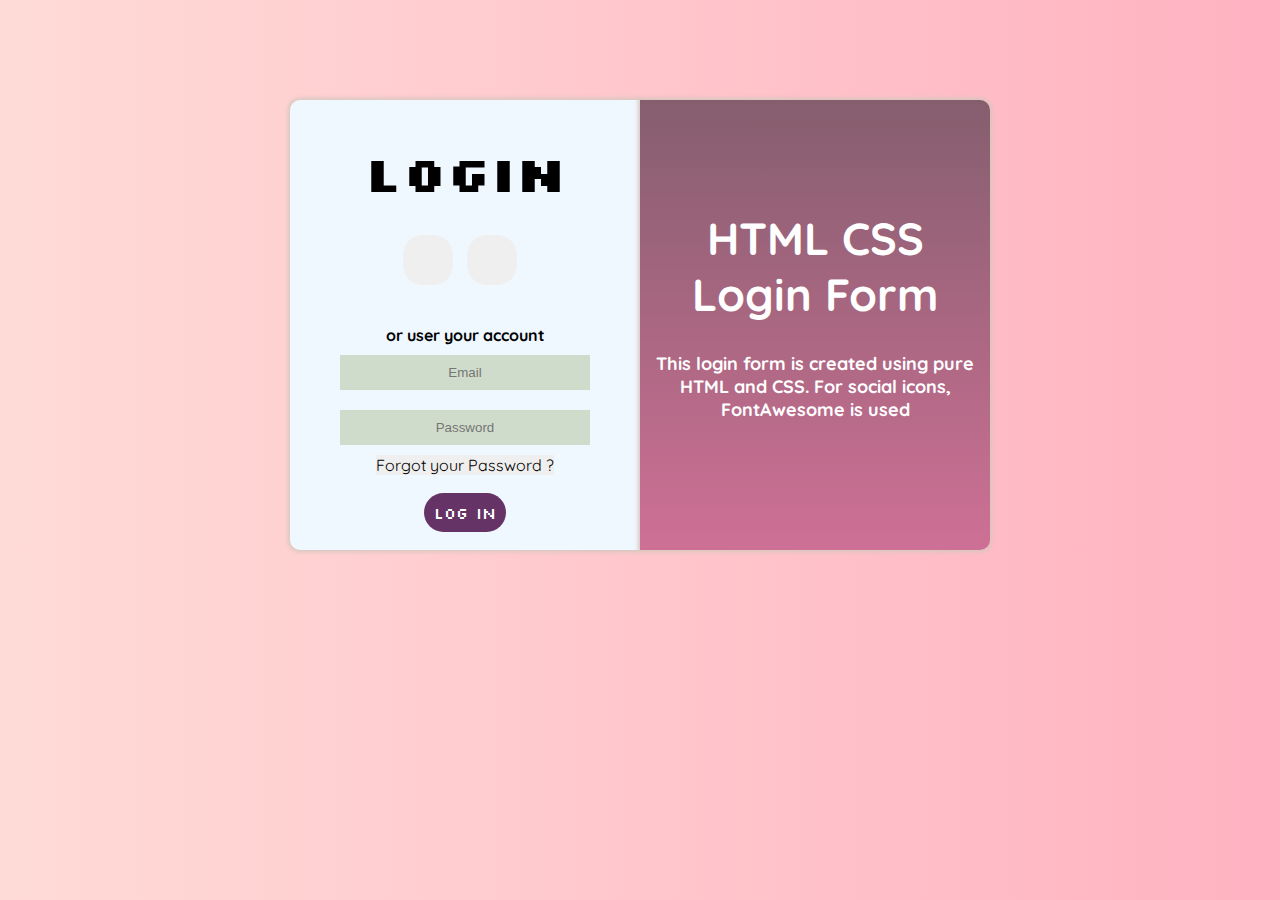
==== Formulario/index.html @ 450f0f8b "Form" ====
<!DOCTYPE html>
<html lang="en">
<head>
    <meta charset="UTF-8">
    <meta http-equiv="X-UA-Compatible" content="IE=edge">
    <meta name="viewport" content="width=device-width, initial-scale=1.0">
    <link rel="stylesheet" href="style.css">
    <title>Document</title>
</head>
<body>
   <div class="container">
        <div class="box1">
            <h1>Login</h1>
            <div class="foto">
                <button><img src="/facebook.png" alt=""></button>
                <button><img src="/twitter.png" alt=""></button>
            </div>
            <h4>or user your account</h4>
            <div class="formulario">
                <input type="email" name="email" placeholder="Email">
                <input type="password" name="senha" placeholder="Password">
            </div>
            <button><a href="#">Forgot your Password ?</a></button> 
            <br>
            <button class="btn-login"><a class="btn-a" href="#">LOG IN</a></button>
        </div> 

        <div class="box2">
            <h1>HTML CSS Login Form</h1>
            <h5>This login form is created using pure HTML and CSS. For social icons, FontAwesome is used</h5>
        </div>
   </div>
</body>
</html>
---- Formulario/style.css ----
@import url('https://fonts.googleapis.com/css2?family=Silkscreen&display=swap');
@import url('https://fonts.googleapis.com/css2?family=Barlow+Condensed:wght@300&family=Quicksand:wght@300;400&display=swap');

*{
    padding: 0;
    margin: 0;
    box-sizing: border-box;
}

body{
    background: linear-gradient(90deg, #ffdbd7, #ffb2c1);
}


.container{
    padding-top: 100px;
    display: flex;
    flex-direction: row;
    align-items: center;
    align-content: center;
    justify-content: center;
}



.box1{
    width: 350px;
    height: 450px;
    text-align: center;
    padding-top: 40px;
    font-family: 'Quicksand', sans-serif;
    border-radius: 10px 0 0 10px;
    background-color: aliceblue;
}

.box1 h1{
    font-family: 'Silkscreen', cursive;
    margin-bottom: 30px;
    font-size: 50px;
}

img{
    width: 40px;
    height: 40x;
    background-color: transparent;
}

.foto button{
    width: 50px;
    height: 50px;
    border-radius: 20px;
    margin: 0 10px 0 0;
    padding: 1px;
}


.box2{
    width: 350px;
    height: 450px;
    text-align: center;
    padding-top: 100px;
    font-family: 'Quicksand', sans-serif;
    border-radius: 0 10px 10px 0;
    background: linear-gradient(360deg, #ce7095, #855e6e);
}


h4{
    margin-top: 40px;
}

.formulario input{
    width: 250px;
    height: 35px;
    margin: 10px;
    text-align: center;
    background-color: #d0dccb;
    border: none;    
}

button{
    text-decoration: none;  
    border: none;
    margin-bottom: 10px;
    font-family: 'Quicksand', sans-serif;
}

.btn-login{
    border: none;
    margin-top: 8px;
    font-size: 20px;
    font-family: 'Silkscreen', cursive;
    background-color: #663366;
    color: white;
    border-radius: 20px;
    padding: 5px 10px 8px 10px;
}

.btn-a{
    color: white;
}

a{
    text-decoration: none;
    color: black;
    font-size: medium;
    margin-top: 5px;

}

.box1, .box2{
    box-shadow: 0 0 4px 2px #d7c7be;
}

.box2 h1{
    font-size: 45px;
    margin-bottom: 20px;
    padding: 10px;
    color: white;
}

.box2 h5{
    font-size: 18px;
    color: white;
}
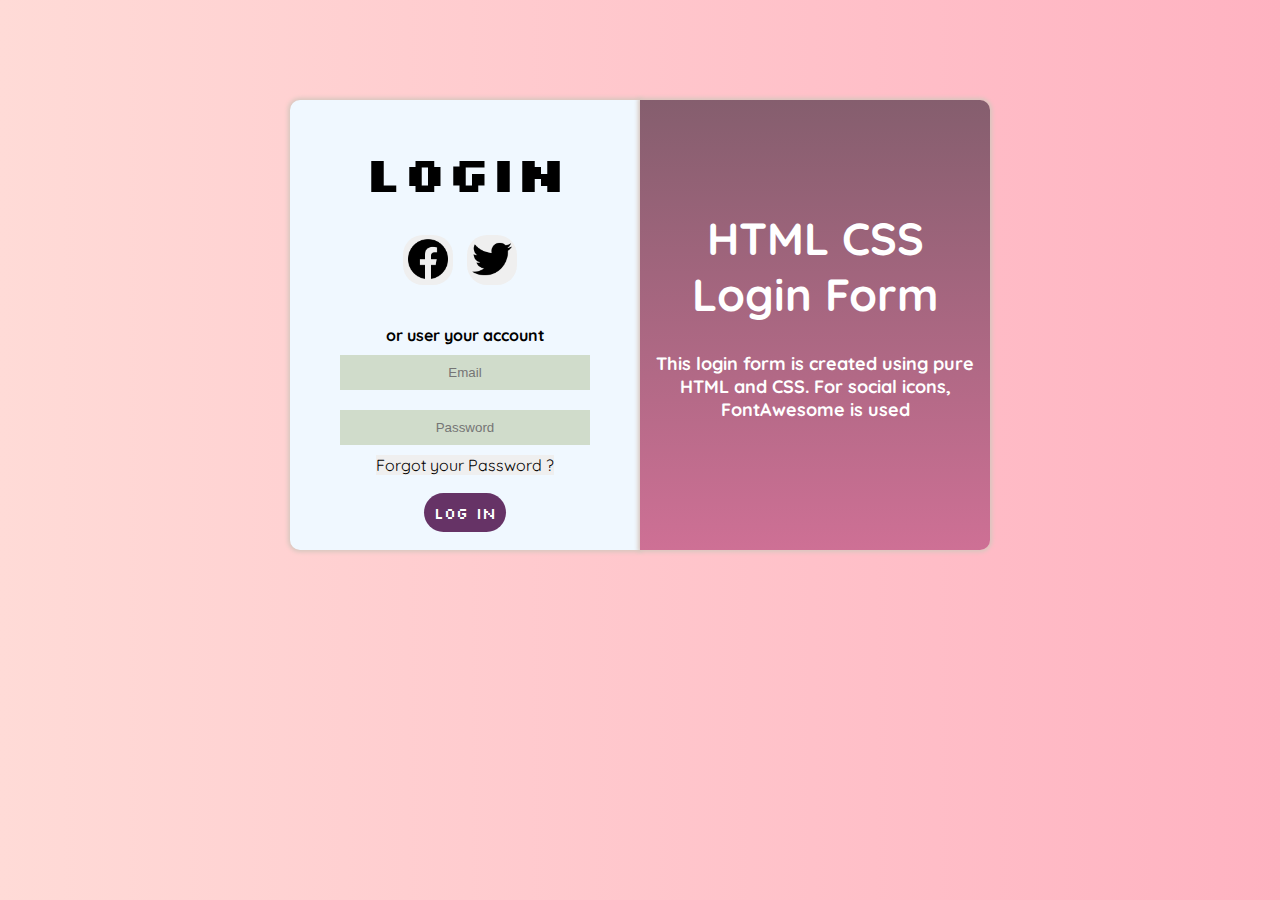
==== commit afb64439: "Update index.html" ====
--- a/Formulario/index.html
+++ b/Formulario/index.html
@@ -12,8 +12,8 @@
         <div class="box1">
             <h1>Login</h1>
             <div class="foto">
-                <button><img src="/facebook.png" alt=""></button>
-                <button><img src="/twitter.png" alt=""></button>
+                <button><img src="/Formulario/facebook.png" alt=""></button>
+                <button><img src="/Formulario/twitter.png " alt=""></button>
             </div>
             <h4>or user your account</h4>
             <div class="formulario">
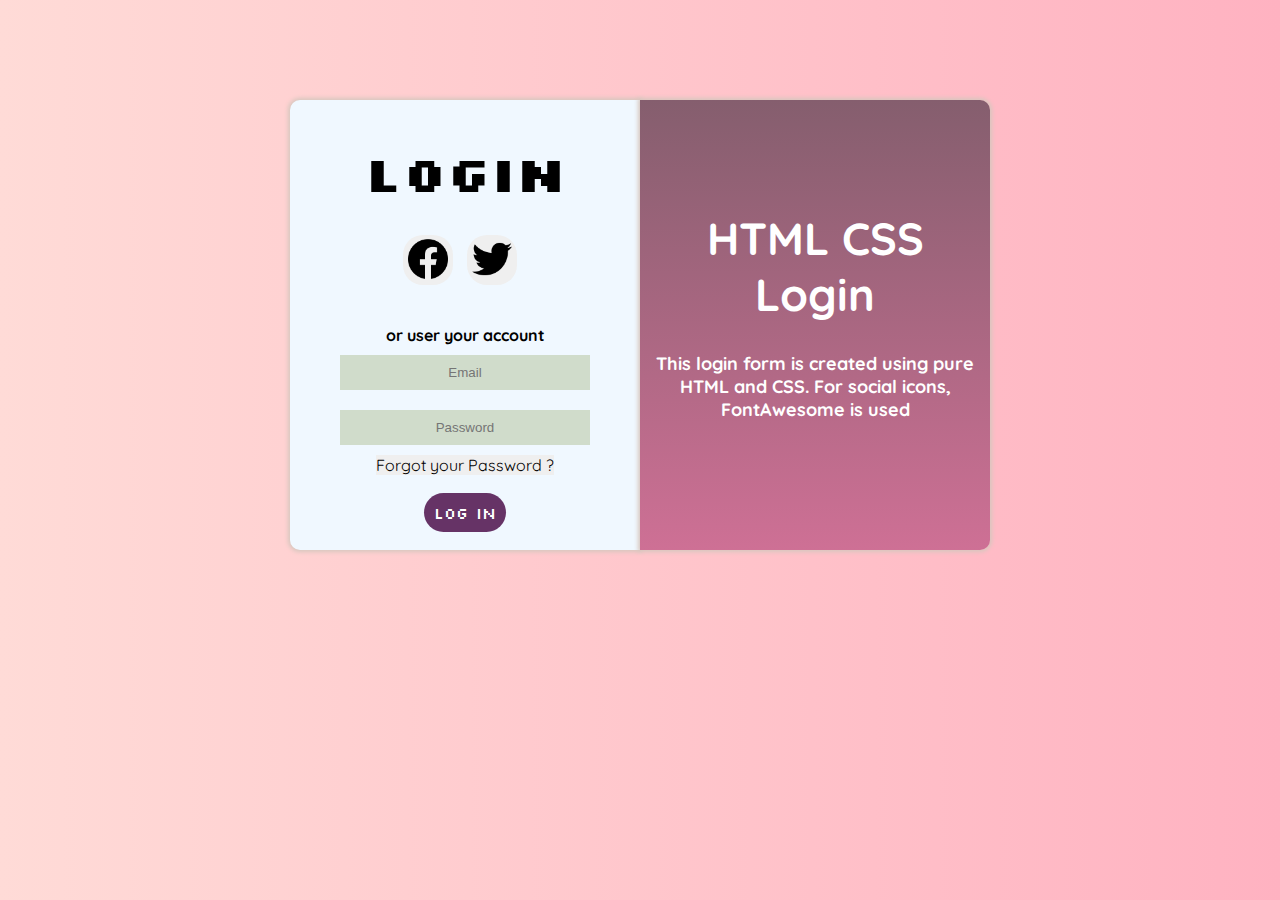
==== commit 491a6f94: "Criação de um formulario" ====
--- a/Formulario/index.html
+++ b/Formulario/index.html
@@ -26,7 +26,7 @@
         </div> 
 
         <div class="box2">
-            <h1>HTML CSS Login Form</h1>
+            <h1>HTML CSS Login</h1>
             <h5>This login form is created using pure HTML and CSS. For social icons, FontAwesome is used</h5>
         </div>
    </div>
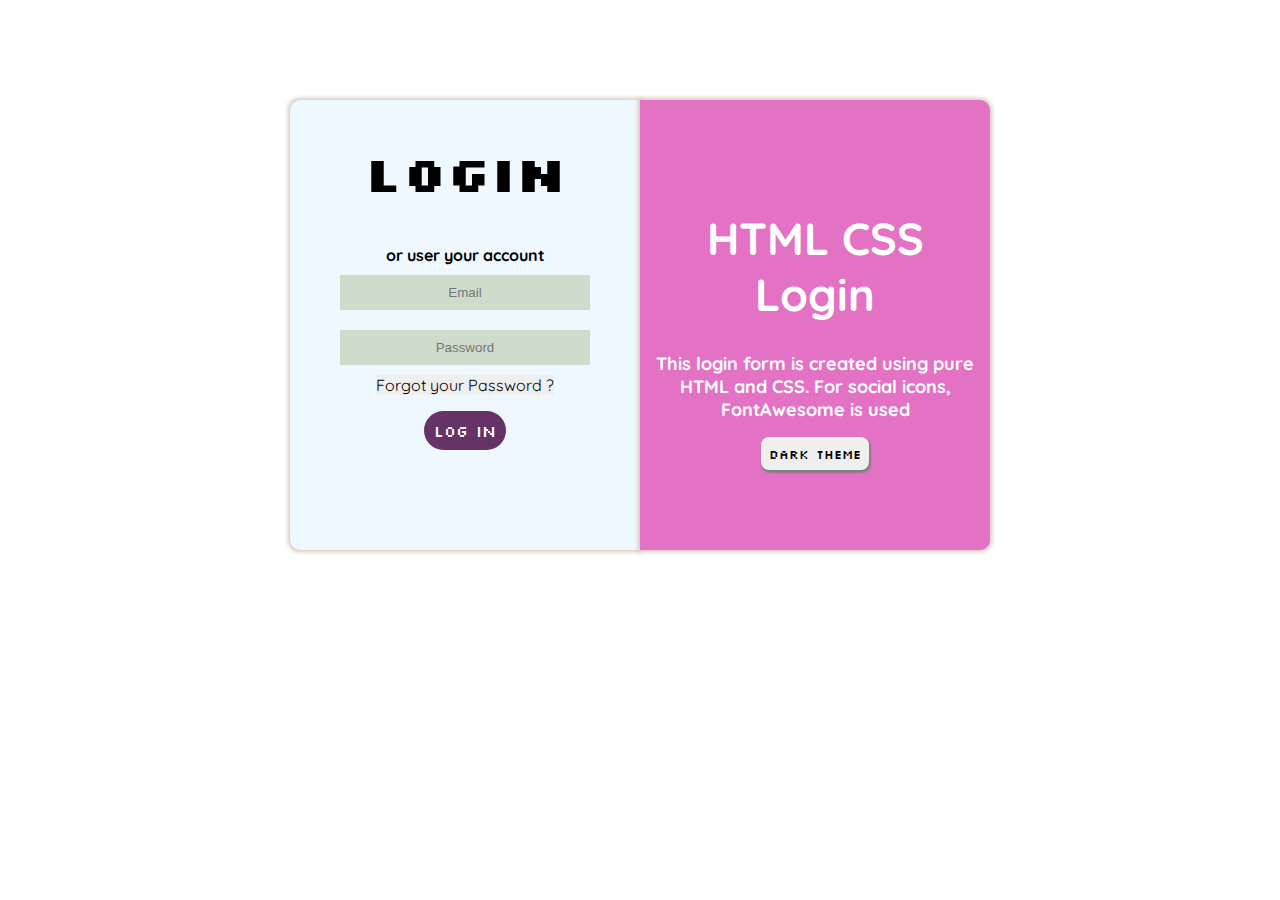
==== commit 63ccbebe: "add dark theme" ====
--- a/Formulario/index.html
+++ b/Formulario/index.html
@@ -1,34 +1,37 @@
 <!DOCTYPE html>
 <html lang="en">
-<head>
-    <meta charset="UTF-8">
-    <meta http-equiv="X-UA-Compatible" content="IE=edge">
-    <meta name="viewport" content="width=device-width, initial-scale=1.0">
-    <link rel="stylesheet" href="style.css">
+  <head>
+    <meta charset="UTF-8" />
+    <meta http-equiv="X-UA-Compatible" content="IE=edge" />
+    <meta name="viewport" content="width=device-width, initial-scale=1.0" />
+    <link rel="stylesheet" href="style.css" />
     <title>Document</title>
-</head>
-<body>
-   <div class="container">
-        <div class="box1">
-            <h1>Login</h1>
-            <div class="foto">
-                <button><img src="/Formulario/facebook.png" alt=""></button>
-                <button><img src="/Formulario/twitter.png " alt=""></button>
-            </div>
-            <h4>or user your account</h4>
-            <div class="formulario">
-                <input type="email" name="email" placeholder="Email">
-                <input type="password" name="senha" placeholder="Password">
-            </div>
-            <button><a href="#">Forgot your Password ?</a></button> 
-            <br>
-            <button class="btn-login"><a class="btn-a" href="#">LOG IN</a></button>
-        </div> 
+  </head>
+  <body>
+    <div class="container">
+      <div class="box1">
+        <h1>Login</h1>
+        <h4>or user your account</h4>
+        <div class="formulario">
+          <input type="email" name="email" placeholder="Email" />
+          <input type="password" name="senha" placeholder="Password" />
+        </div>
+        <button class="ForgotPass"><a href="#">Forgot your Password ?</a></button>
+        <br />
+        <button class="btn-login"><a class="btn-a" href="#">LOG IN</a></button>
+      </div>
 
-        <div class="box2">
-            <h1>HTML CSS Login</h1>
-            <h5>This login form is created using pure HTML and CSS. For social icons, FontAwesome is used</h5>
+      <div class="box2">
+        <h1>HTML CSS Login</h1>
+        <h5>
+          This login form is created using pure HTML and CSS. For social icons,
+          FontAwesome is used
+        </h5>
+        <div class="boxBnt">
+            <button class="btnTheme" onclick="trocarTema()">Dark Theme</button>
         </div>
-   </div>
-</body>
-</html>+      </div>
+    </div>
+    <script src="darkTheme.js"></script>
+  </body>
+</html>
--- a/Formulario/style.css
+++ b/Formulario/style.css
@@ -8,14 +8,14 @@
 }
 
 body{
-    background: linear-gradient(90deg, #ffdbd7, #ffb2c1);
+    width: 100vw;
+    height: 100vh;
 }
 
 
 .container{
     padding-top: 100px;
     display: flex;
-    flex-direction: row;
     align-items: center;
     align-content: center;
     justify-content: center;
@@ -45,14 +45,6 @@
     background-color: transparent;
 }
 
-.foto button{
-    width: 50px;
-    height: 50px;
-    border-radius: 20px;
-    margin: 0 10px 0 0;
-    padding: 1px;
-}
-
 
 .box2{
     width: 350px;
@@ -61,7 +53,7 @@
     padding-top: 100px;
     font-family: 'Quicksand', sans-serif;
     border-radius: 0 10px 10px 0;
-    background: linear-gradient(360deg, #ce7095, #855e6e);
+    background-color: #e372c5;
 }
 
 
@@ -76,13 +68,6 @@
     text-align: center;
     background-color: #d0dccb;
     border: none;    
-}
-
-button{
-    text-decoration: none;  
-    border: none;
-    margin-bottom: 10px;
-    font-family: 'Quicksand', sans-serif;
 }
 
 .btn-login{
@@ -122,4 +107,24 @@
 .box2 h5{
     font-size: 18px;
     color: white;
+}
+
+.btnTheme{
+    padding: 0.5rem;
+    border-radius: 0.5rem;
+    border: none;
+    box-shadow: 1px 2px 2px 1px gray;
+    font-weight:normal;
+    font-family: 'Silkscreen', cursive;
+    cursor: pointer;
+}
+
+.boxBnt{
+    margin: 1rem;
+}
+
+.ForgotPass{
+    border: none;
+    font-family: 'Quicksand', sans-serif;
+    margin-bottom: 0.5rem;
 }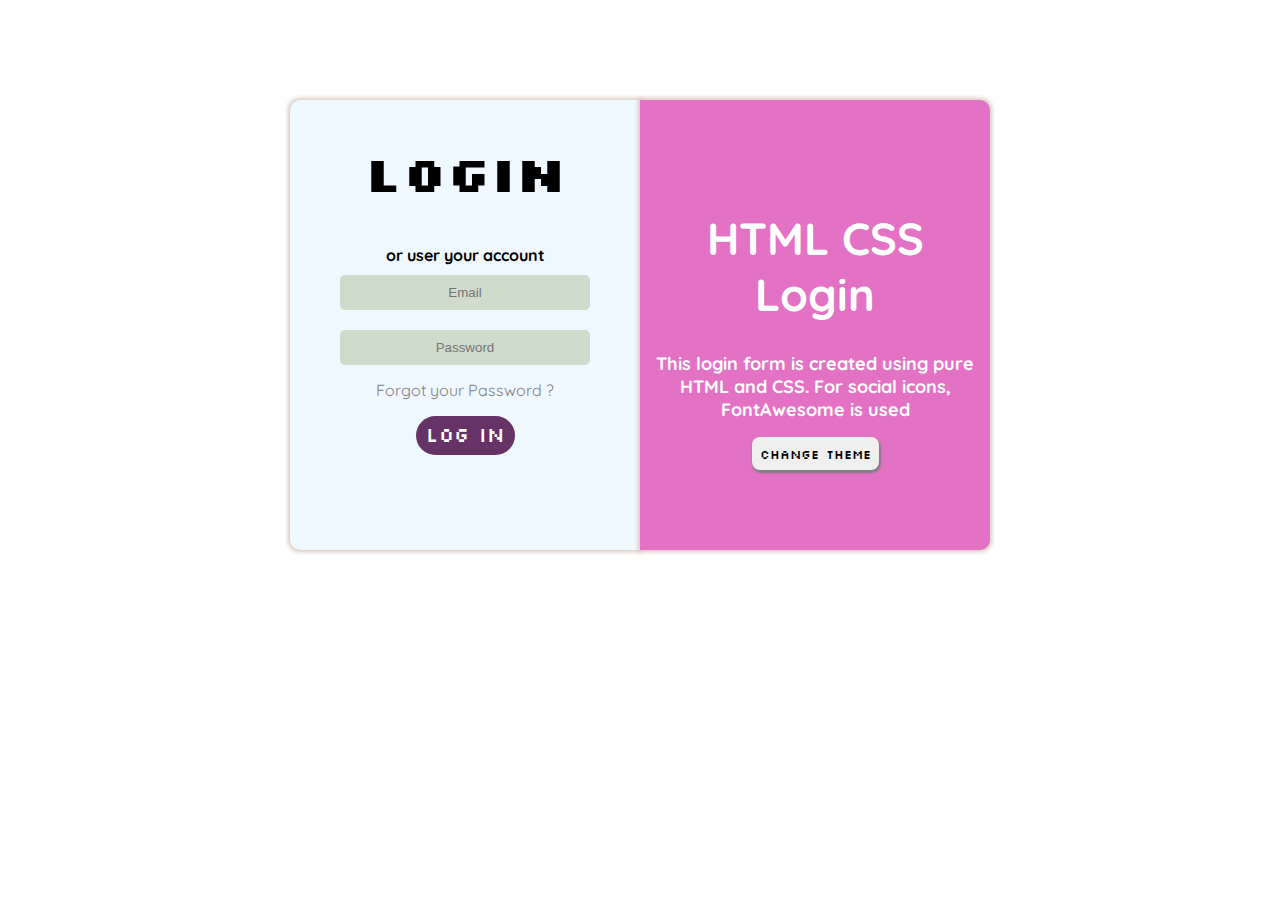
==== commit 5f4ad10f: "adicionando outro tema ao meu primeiro projeto HTML e CSS" ====
--- a/Formulario/index.html
+++ b/Formulario/index.html
@@ -28,7 +28,7 @@
           FontAwesome is used
         </h5>
         <div class="boxBnt">
-            <button class="btnTheme" onclick="trocarTema()">Dark Theme</button>
+            <button class="btnTheme" id="btn">Change Theme</button>
         </div>
       </div>
     </div>
--- a/Formulario/style.css
+++ b/Formulario/style.css
@@ -7,11 +7,53 @@
     box-sizing: border-box;
 }
 
+:root{
+    --box1:aliceblue;
+    --box2:#e372c5;
+    --inputForm:#d0dccb;
+    --backButton:#663366;
+    --colorButton:white;
+    --buttonA:white;
+    --sombra: 0 0 4px 2px #d7c7be;
+    --forgot:gray;
+    --tituloBox2:white;
+    --sombra2:1px 2px 2px 1px gray;
+    --fundo:#3a323200;
+    --titulo:black;
+
+}
+
+.dark:root{
+    --box1:#d83018;
+    --box2:#f07848;
+    --inputForm:#fdfcce;
+    --backButton:#343838;
+    --colorButton:white;
+    --buttonA:white;
+    --sombra: 0 0 4px 2px #2b1f18;
+    --tituloBox2:#343838;
+    --sombra2:1px 2px 2px 1px gray;
+    --fundo:#3a3232;
+    --forgot:white;
+    --titulo:white;
+}
+
 body{
+    transition: 1s;
     width: 100vw;
     height: 100vh;
+    background-color:var(--fundo);
 }
 
+a{
+    text-decoration: none;
+    color: var(--forgot);
+}
+
+input{
+    outline: none;
+    border-radius: 5px;
+}
 
 .container{
     padding-top: 100px;
@@ -19,6 +61,10 @@
     align-items: center;
     align-content: center;
     justify-content: center;
+}
+
+h1,h4{
+    color: var(--titulo);
 }
 
 
@@ -30,7 +76,7 @@
     padding-top: 40px;
     font-family: 'Quicksand', sans-serif;
     border-radius: 10px 0 0 10px;
-    background-color: aliceblue;
+    background-color: var(--box1);
 }
 
 .box1 h1{
@@ -53,7 +99,7 @@
     padding-top: 100px;
     font-family: 'Quicksand', sans-serif;
     border-radius: 0 10px 10px 0;
-    background-color: #e372c5;
+    background-color: var(--box2);
 }
 
 
@@ -61,12 +107,12 @@
     margin-top: 40px;
 }
 
-.formulario input{
+input{
     width: 250px;
     height: 35px;
     margin: 10px;
     text-align: center;
-    background-color: #d0dccb;
+    background-color: var(--inputForm);
     border: none;    
 }
 
@@ -75,45 +121,44 @@
     margin-top: 8px;
     font-size: 20px;
     font-family: 'Silkscreen', cursive;
-    background-color: #663366;
-    color: white;
+    background-color: var(--backButton);
+    color: var(--colorButton);
     border-radius: 20px;
     padding: 5px 10px 8px 10px;
 }
 
 .btn-a{
-    color: white;
+    color: var(--buttonA);
 }
 
-a{
+.ForgotPass{
     text-decoration: none;
-    color: black;
+    background-color: transparent;
     font-size: medium;
     margin-top: 5px;
-
 }
 
 .box1, .box2{
-    box-shadow: 0 0 4px 2px #d7c7be;
+    box-shadow:var(--sombra);
 }
 
 .box2 h1{
     font-size: 45px;
     margin-bottom: 20px;
     padding: 10px;
-    color: white;
+    color: var(--tituloBox2);
 }
 
 .box2 h5{
     font-size: 18px;
-    color: white;
+    color: var(--tituloBox2);
 }
 
 .btnTheme{
     padding: 0.5rem;
     border-radius: 0.5rem;
     border: none;
-    box-shadow: 1px 2px 2px 1px gray;
+    box-shadow: var(--sombra2);
     font-weight:normal;
     font-family: 'Silkscreen', cursive;
     cursor: pointer;
